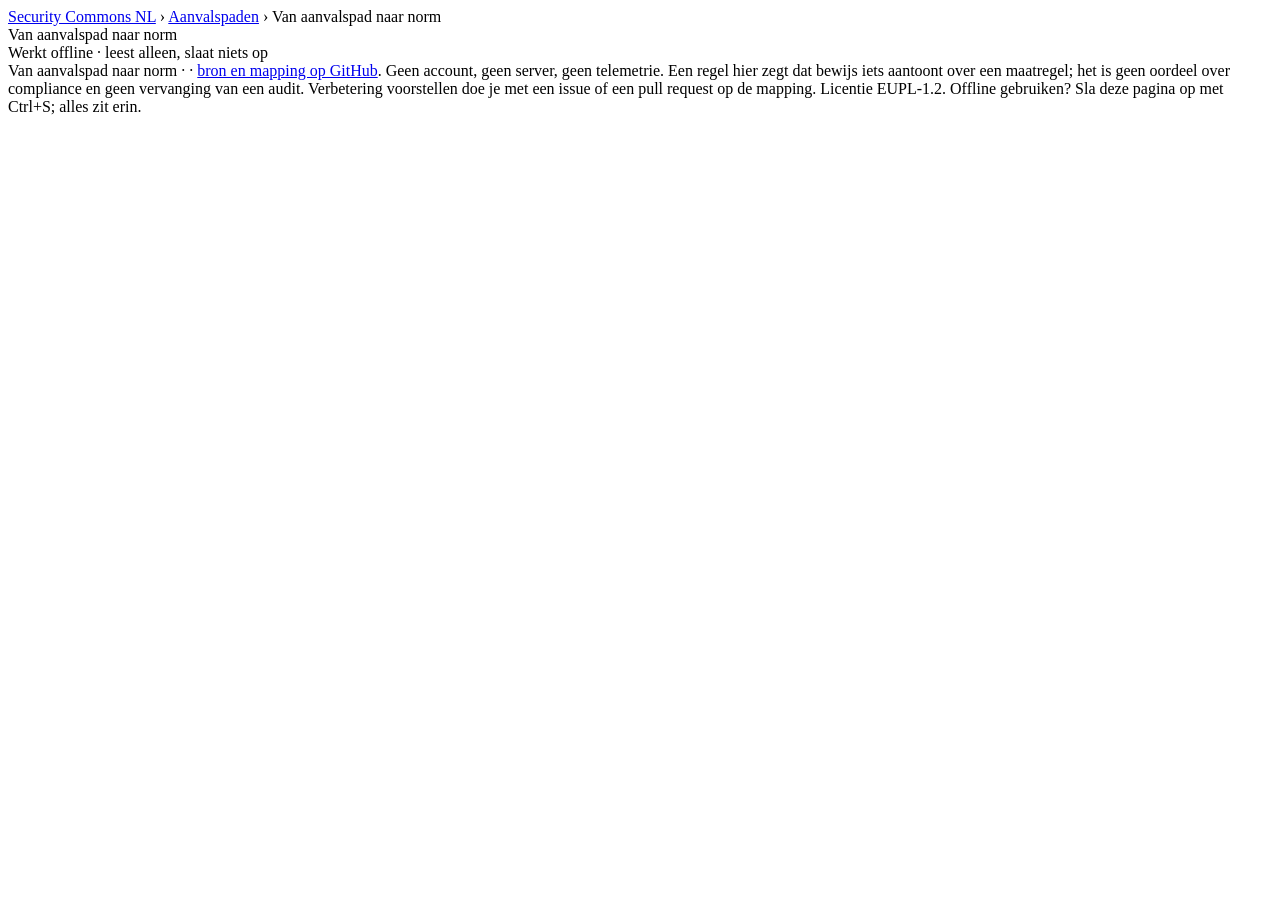
==== mappingen/bron/index.html @ 8631ef45 "mappingen: pagina met drie ingangen, offline en zonder externe verwijzingen Vanuit het aanvalspad, v" ====
<!doctype html>
<html lang="nl">
<head>
<meta charset="utf-8">
<meta name="viewport" content="width=device-width, initial-scale=1">
<meta http-equiv="Content-Security-Policy" content="default-src 'none'; script-src 'sha256-__SCRIPT_HASH__'; style-src 'sha256-__STYLE_HASH__'; img-src data:; form-action 'none'; base-uri 'none'">
<title>Van aanvalspad naar norm</title>
<link rel="icon" href="[data-uri]" type="image/svg+xml">
<meta name="description" content="Welke maatregel uit BIO 2.0, ISO 27001 en het Wpg-toetsingskader wordt aantoonbaar met het bewijs achter een aanvalspad, en waar de zelfcheck ophoudt.">
<style>__CSS__</style>
</head>
<body>
<header>
  <div class="binnen">
    <nav class="kruimel" aria-label="Kruimelpad"><a href="https://security-commons-nl.github.io/">Security Commons NL</a> &rsaquo; <a href="https://security-commons-nl.github.io/aanvalspaden/">Aanvalspaden</a> &rsaquo; <span>Van aanvalspad naar norm</span></nav>
    <div class="naam">Van aanvalspad naar norm</div>
    <div class="sub">Werkt offline &middot; leest alleen, slaat niets op</div>
  </div>
</header>

<main id="app">
  <noscript>
    <section class="kaart">
      <h1>Van aanvalspad naar norm</h1>
      <p>Deze pagina zet de barrieres uit de zelfcheck naast de maatregelen uit BIO 2.0, ISO 27001 en
      het Wpg-toetsingskader. Daarvoor is JavaScript nodig. De mapping staat open in
      <code>mappingen/</code> in de repository, dus je kunt hem ook zonder deze pagina lezen: elke
      regel noemt de barriere, de maatregel, de sterkte en de reden.</p>
    </section>
  </noscript>
</main>

<footer>
  <div class="binnen">
    Van aanvalspad naar norm &middot; <span id="versie"></span> &middot;
    <a href="https://github.com/security-commons-nl/aanvalspaden" rel="noopener">bron en mapping op GitHub</a>.
    Geen account, geen server, geen telemetrie. Een regel hier zegt dat bewijs iets aantoont over een
    maatregel; het is geen oordeel over compliance en geen vervanging van een audit. Verbetering
    voorstellen doe je met een issue of een pull request op de mapping. Licentie EUPL-1.2.
    Offline gebruiken? Sla deze pagina op met Ctrl+S; alles zit erin.
  </div>
</footer>

<script>__SCRIPT__</script>
</body>
</html>
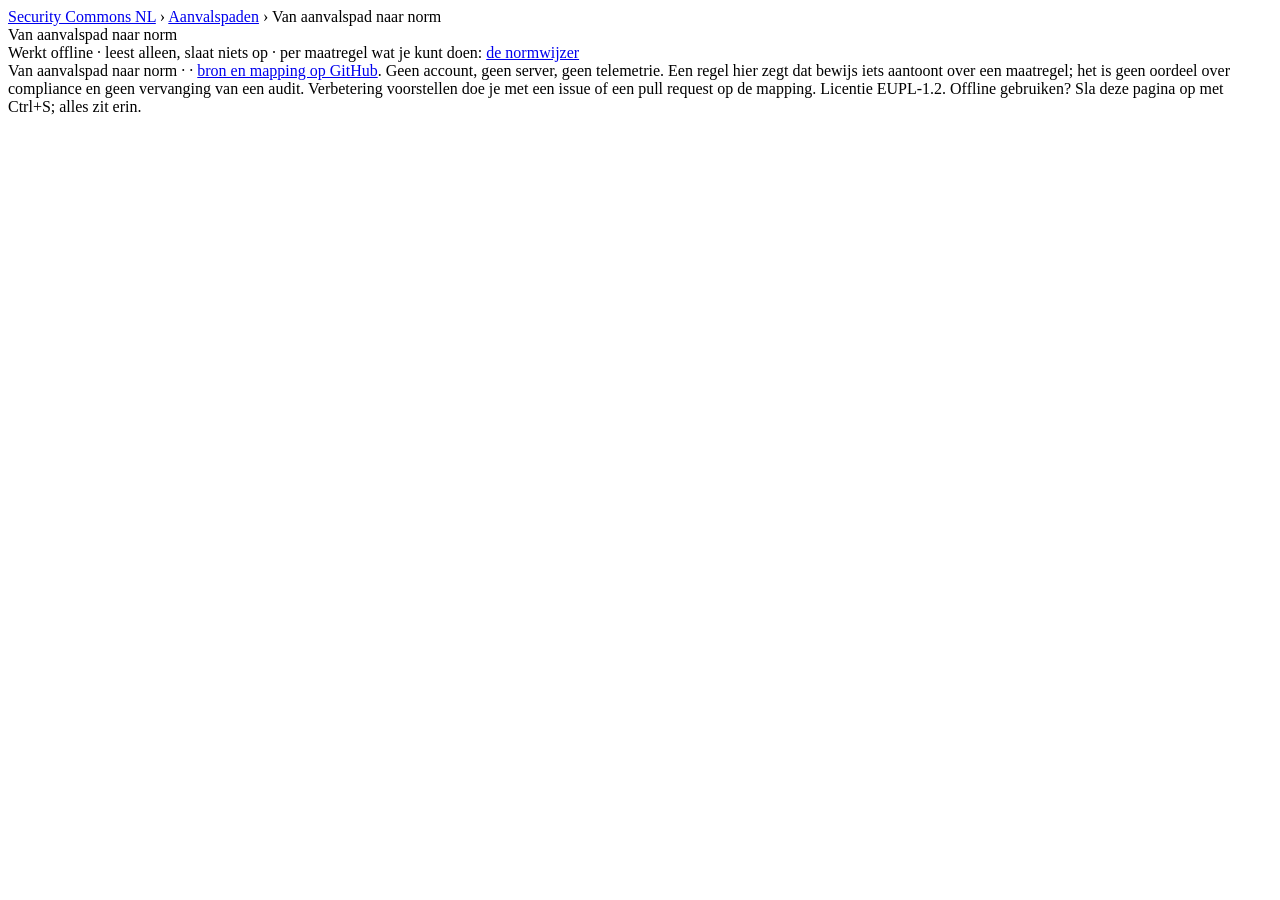
==== commit acfe3fa6: "mappingen: de kop van de normverankering wijst naar de normwijzer" ====
--- a/mappingen/bron/index.html
+++ b/mappingen/bron/index.html
@@ -14,7 +14,7 @@
   <div class="binnen">
     <nav class="kruimel" aria-label="Kruimelpad"><a href="https://security-commons-nl.github.io/">Security Commons NL</a> &rsaquo; <a href="https://security-commons-nl.github.io/aanvalspaden/">Aanvalspaden</a> &rsaquo; <span>Van aanvalspad naar norm</span></nav>
     <div class="naam">Van aanvalspad naar norm</div>
-    <div class="sub">Werkt offline &middot; leest alleen, slaat niets op</div>
+    <div class="sub">Werkt offline &middot; leest alleen, slaat niets op &middot; per maatregel wat je kunt doen: <a href="https://security-commons-nl.github.io/normen/normwijzer.html">de normwijzer</a></div>
   </div>
 </header>
 
